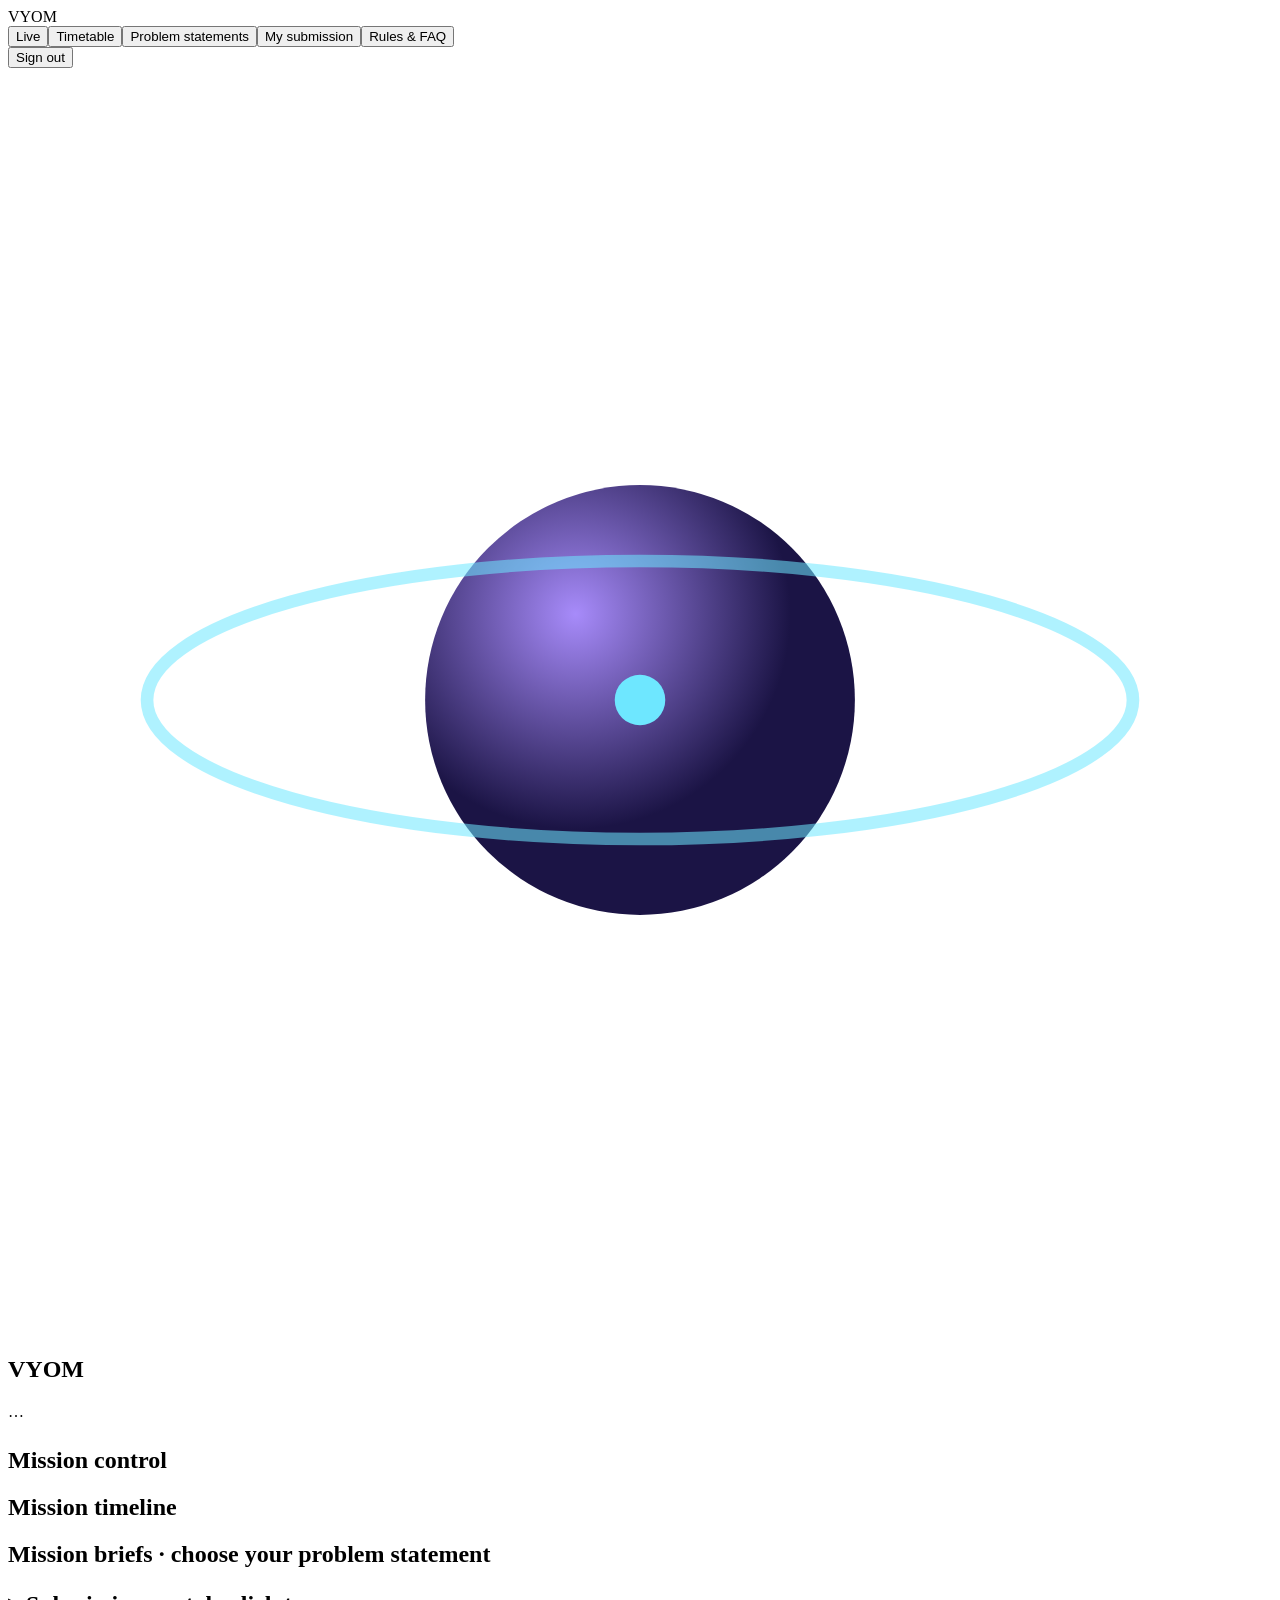
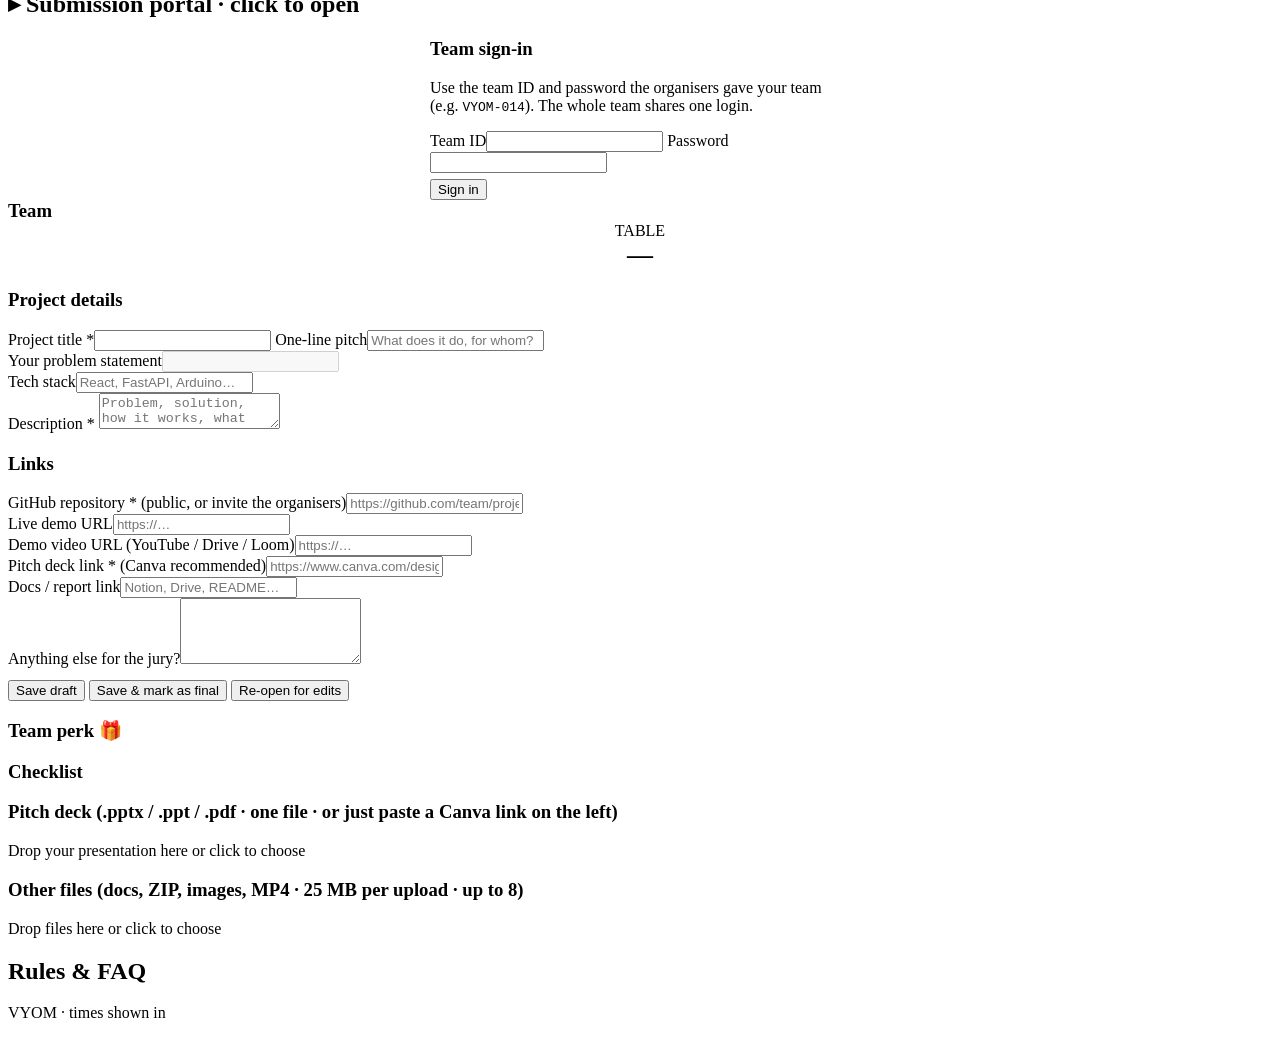
==== public/index.html @ 752534c5 "intial commit" ====
<!doctype html>
<html lang="en">
<head>
<meta charset="utf-8"><meta name="viewport" content="width=device-width,initial-scale=1">
<title>VYOM — Hackathon Portal</title>
<link rel="preconnect" href="https://fonts.googleapis.com"><link href="https://fonts.googleapis.com/css2?family=Orbitron:wght@500;700;900&family=Space+Grotesk:wght@400;500;700&display=swap" rel="stylesheet">
<link rel="stylesheet" href="/style.css">
</head>
<body class="anon">
<header class="top"><div class="wrap">
  <span class="brand" id="brand">VYOM</span>
  <nav class="tabs" id="nav">
    <button data-go="live" class="on">Live</button><button data-go="timetable">Timetable</button><button data-go="problems">Problem statements</button><button data-go="submit">My submission</button><button data-go="info">Rules &amp; FAQ</button>
  </nav>
  <span class="sp"></span><span class="clock" id="clock"></span>
  <button class="btn sec sm hide" id="logoutBtn">Sign out</button>
</div></header>

<main class="wrap">
  <section id="live" class="hero">
    <div class="orbit" aria-hidden="true"><svg viewBox="0 0 200 200"><defs><radialGradient id="pl" cx="35%" cy="30%"><stop offset="0" stop-color="#a78bfa"/><stop offset="1" stop-color="#1b1445"/></radialGradient></defs><circle cx="100" cy="100" r="34" fill="url(#pl)"/><ellipse class="ring" cx="100" cy="100" rx="78" ry="22" fill="none" stroke="#6ee7ff" stroke-opacity=".55" stroke-width="2"/><g class="sat"><circle cx="100" cy="100" r="4" fill="#6ee7ff"/></g></svg></div>
    <div class="college" id="evCollege"></div><div class="sub" id="evSub"></div>
    <h1 id="evName">VYOM</h1><div class="fmt" id="evFmt"></div><p id="evTag"></p>
    <div class="chips" id="chips"></div><div class="mission" id="mission"></div>
    <div><span class="phase" id="phase">…</span></div>
    <div class="cd" id="cd"></div>
    <div class="bar" style="max-width:640px;margin:0 auto"><i id="prog" style="width:0"></i></div>
    <p class="mini" id="progLbl" style="margin-top:8px"></p>
    <div class="grid g3" style="margin-top:26px;text-align:left" id="nowNext"></div>
  </section>

  <section id="annSec"><h2>Mission control</h2><div id="anns"></div></section>

  <section id="timetable"><h2>Mission timeline <span class="mini" id="tzLbl"></span></h2><div class="card" id="tt"></div></section>

  <section id="problems"><h2>Mission briefs <span class="mini">· choose your problem statement</span></h2><div class="card" id="psBar" style="margin-bottom:14px"></div><div class="grid g2" id="probs"></div></section>

  <section id="submit" class="collapsed">
    <h2 class="noanon toggle" id="subToggle" role="button" tabindex="0" aria-expanded="false"><span class="chev">▸</span> Submission portal <span class="tag" id="subBadge" style="font-family:'Space Grotesk',sans-serif;letter-spacing:0"></span><span class="mini" id="subHint">· click to open</span></h2>

    <div id="authBox" class="card" style="max-width:420px;margin:0 auto">
      <h3>Team sign-in</h3>
      <p class="mini">Use the team ID and password the organisers gave your team (e.g. <code>VYOM-014</code>). The whole team shares one login.</p>
      <form id="authForm">
        <label>Team ID</label><input name="login" autocomplete="username" autocapitalize="characters" required style="text-transform:uppercase;letter-spacing:.1em">
        <label>Password</label><input name="password" type="password" autocomplete="current-password" required>
        <div id="authMsg"></div>
        <button class="btn" style="margin-top:6px">Sign in</button>
      </form>
    </div>

    <div id="portal" class="hide">
      <div class="card" style="margin-bottom:16px">
        <div class="flex"><div style="flex:1"><h3 style="margin:0">Team</h3><b id="teamName" style="font-size:20px"></b><div class="mini" id="teamMeta"></div></div>
        <div style="text-align:center"><div class="mini">TABLE</div><b id="tableNo" style="font-size:26px">—</b></div>
        <div><span class="tag" id="ciTag"></span> <span class="tag" id="stateTag"></span></div></div>
        <div class="mini" id="lockNote" style="margin-top:8px"></div>
      </div>
      <div class="grid g2" style="align-items:start">
        <form class="card" id="subForm">
          <h3>Project details</h3>
          <label>Project title *</label><input name="title" maxlength="100">
          <label>One-line pitch</label><input name="tagline" maxlength="140" placeholder="What does it do, for whom?">
          <div class="row"><div><label>Your problem statement</label><input id="psShow" disabled></div><div><label>Tech stack</label><input name="tech" maxlength="300" placeholder="React, FastAPI, Arduino…"></div></div>
          <label>Description * <span class="mini" id="descCount"></span></label><textarea name="description" maxlength="4000" placeholder="Problem, solution, how it works, what you built during the hackathon…"></textarea>
          <h3 style="margin-top:20px">Links</h3>
          <label>GitHub repository * <span class="mini">(public, or invite the organisers)</span></label><input name="github" placeholder="https://github.com/team/project">
          <div class="row"><div><label>Live demo URL</label><input name="demo" placeholder="https://…"></div><div><label>Demo video URL (YouTube / Drive / Loom)</label><input name="video" placeholder="https://…"></div></div>
          <div class="row"><div><label>Pitch deck link * <span class="mini">(Canva recommended)</span></label><input name="deck" placeholder="https://www.canva.com/design/…"></div><div><label>Docs / report link</label><input name="docs" placeholder="Notion, Drive, README…"></div></div>
          <label>Anything else for the jury?</label><textarea name="extra" maxlength="1000" style="min-height:60px"></textarea>
          <div id="subMsg"></div>
          <div class="flex" style="margin-top:12px">
            <button type="button" class="btn sec" id="saveBtn">Save draft</button>
            <button type="button" class="btn" id="finalBtn">Save &amp; mark as final</button>
            <button type="button" class="btn sec hide" id="reopenBtn">Re-open for edits</button>
          </div>
        </form>

        <div class="grid">
          <div class="card" id="perkCard"><h3>Team perk 🎁</h3><div id="perkBody"></div></div>
          <div class="card"><h3>Checklist</h3><ul class="check" id="checklist"></ul></div>
          <div class="card">
            <h3>Pitch deck <span class="mini">(.pptx / .ppt / .pdf · one file · or just paste a Canva link on the left)</span></h3>
            <div class="drop" data-kind="deck">Drop your presentation here or click to choose<input type="file" accept=".ppt,.pptx,.pdf" hidden></div>
            <div data-msg="deck"></div><div data-list="deck"></div>
          </div>
          <div class="card">
            <h3>Other files <span class="mini">(docs, ZIP, images, MP4 · 25&nbsp;MB per upload · up to 8)</span></h3>
            <div class="drop" data-kind="other">Drop files here or click to choose<input type="file" multiple hidden></div>
            <div data-msg="other"></div><div data-list="other"></div>
          </div>
        </div>
      </div>
    </div>
  </section>
  <section id="info"><h2>Rules &amp; FAQ</h2><div class="card"><div id="rules" style="white-space:pre-wrap"></div><div id="faq" style="margin-top:14px"></div></div></section>
</main>
<footer><div id="contacts" class="contacts"></div><p>VYOM · times shown in <span id="tzFoot"></span></p></footer>

<script src="/common.js"></script>
<script src="/fx.js"></script>
<script>
let D = null;           // /api/public payload
let ME = null;          // /api/me payload
let mode = 'reg';
const locked = () => D && nowMs() > D.event.deadline;

/* ---------- live data ---------- */
async function loadPublic() {
  D = await api('/api/public'); syncClock(D.now); setTZ(D.event.timezone);
  $('#brand').textContent = D.event.name; $('#evName').textContent = D.event.name; $('#evTag').textContent = D.event.tagline || '';
  document.title = D.event.name + ' — Hackathon Portal';
  $('#tzLbl').textContent = '· ' + D.event.timezone; $('#tzFoot').textContent = D.event.timezone;
  $('#anns').innerHTML = D.announcements.length ? D.announcements.map((a) =>
    `<div class="ann ${a.pinned ? 'pin' : ''}">${a.pinned ? '📌 ' : ''}${esc(a.body)}<time>${fmtDT(a.created_at)}</time></div>`).join('') : '<p class="mini">Nothing yet.</p>';
  $('#rules').textContent = D.event.rules || ''; $('#faq').innerHTML = (D.event.faq || []).map((f) => `<details style="margin:6px 0"><summary><b>${esc(f.q)}</b></summary><p class="mini" style="margin:6px 0 0 14px">${esc(f.a)}</p></details>`).join('');
  const E2 = D.event; $('#evCollege').textContent = E2.college || ''; $('#evSub').textContent = E2.subtitle || ''; $('#evFmt').textContent = E2.format || '';
  $('#chips').innerHTML = [['📅', `${fmtDay(E2.start).replace(/^\w+,\s*/, '')} – ${fmtDay(E2.end).replace(/^\w+,\s*/, '')}`], ['⏰', `${fmtTime(E2.start)} – ${fmtTime(E2.end)} (${Math.round((E2.end - E2.start) / 36e5)} hours)`], ['📍', E2.college], ['👥', `${E2.minTeam}–${E2.maxTeam} members`]].map(([i, t]) => `<span class="chip">${i} ${esc(t)}</span>`).join('');
  $('#mission').innerHTML = `<small>YOUR MISSION</small>` + (E2.mission || []).map((m) => `<b>${esc(m)}</b>`).join('');
  $('#contacts').innerHTML = (E2.contacts || []).length ? '<span class="mini" style="width:100%;color:inherit">Need help? Student coordinators:</span>' + E2.contacts.map((c) => `<a href="tel:${esc(c.phone)}">📞 ${esc(c.name)} · ${esc(c.phone)}</a>`).join('') : '';
  renderProblems();
  tick();
}

function renderProblems() {
  const P = D.event.problems, t = ME?.team, max = D.event.maxPsChanges, cur = t?.ps || '', lockedPs = !!t?.jury_visited, left = t ? t.psChangesLeft : max;
  $('#psBar').style.display = t ? '' : 'none';
  if (t) $('#psBar').innerHTML = cur
    ? `<div class="flex"><span class="tag ok">SELECTED</span><b>${esc(cur)}</b><span class="sp"></span><span class="mini">${lockedPs ? '🔒 Locked — jury has visited your table' : `Changes left: <b>${left}</b> of ${max}`}</span></div>`
    : `<div class="flex"><span class="tag warn">NOT CHOSEN YET</span><span class="mini">Pick one below. After your first pick you can change it up to ${max} times, until the jury visits your table.</span></div>`;
  $('#probs').innerHTML = P.map((x, i) => `<div class="card ps ${x.title === cur ? 'sel' : ''}"><h3>Brief ${String(i + 1).padStart(2, '0')} ${x.track ? `<span class="tag tk">${esc(x.track)}</span>` : ''}</h3><b>${esc(x.title)}</b><p class="mini" style="white-space:pre-wrap;margin:8px 0 12px">${esc(x.desc)}</p>
    ${t ? (x.title === cur ? '<span class="tag ok">YOUR MISSION</span>' : `<button class="btn sm" data-ps="${i}" ${lockedPs || (cur && left <= 0) ? 'disabled' : ''}>${cur ? 'Switch to this' : 'Select this'}</button>`) : ''}</div>`).join('') || '<p class="mini">Briefs will be announced soon.</p>';
}
$('#probs').onclick = async (e) => {
  const i = e.target.dataset.ps; if (i === undefined) return; const x = D.event.problems[i], cur = ME.team.ps;
  const warn = cur ? `Switch to “${x.title}”? This uses one of your ${ME.team.psChangesLeft} remaining changes.` : `Select “${x.title}”? You can change it up to ${D.event.maxPsChanges} times later.`;
  if (!confirm(warn)) return;
  try { await api('/api/problem', { method: 'POST', body: { title: x.title } }); ME = await api('/api/me'); renderSub(); renderProblems(); } catch (er) { alert(er.message); renderProblems(); }
};

function tick() {
  if (!D) return; const e = D.event, n = nowMs();
  $('#clock').textContent = new Date(n).toLocaleTimeString('en-IN', { timeZone: TZ, hour12: true });
  let label, target, from, to, cls = '';
  if (n < e.start) { label = 'T-minus to liftoff'; target = e.start; from = e.start - 7 * 864e5; to = e.start; }
  else if (n < e.deadline) { label = 'Mission live · submissions close in'; target = e.deadline; from = e.start; to = e.deadline; cls = 'live'; }
  else if (n < e.end) { label = 'Submissions sealed · jury phase ends in'; target = e.end; from = e.deadline; to = e.end; }
  else { label = 'Mission complete'; target = n; from = 0; to = 1; cls = 'end'; }
  $('#phase').textContent = label; $('#phase').className = 'phase ' + cls;
  const p = parts(target - n);
  const cdv = ['d', 'h', 'm', 's'].map((k) => pad(p[k]));
  $('#cd').innerHTML = [['d', 'days'], ['h', 'hours'], ['m', 'min'], ['s', 'sec']].map(([k, l], i) => `<div><b class="${window.__cd && window.__cd[i] !== cdv[i] ? 'flip' : ''}">${cdv[i]}</b><span>${l}</span></div>`).join(''); window.__cd = cdv;
  const pct = cls === 'end' ? 100 : Math.max(0, Math.min(100, ((n - from) / (to - from)) * 100));
  $('#prog').style.width = pct + '%';
  $('#progLbl').textContent = n < e.start ? `Starts ${fmtDT(e.start)}` : `Deadline ${fmtDT(e.deadline)} · Ends ${fmtDT(e.end)}`;
  renderTT(n); renderSubHeader();
}

function renderTT(n) {
  const items = D.schedule; const isNow = (i) => n >= i.start && n < (i.end || i.start + 15 * 60e3);
  const next = items.find((i) => i.start > n);
  const cur = items.filter(isNow);
  $('#nowNext').innerHTML = [
    ['Happening now', cur.length ? cur.map((i) => `<b>${esc(i.title)}</b><div class="mini">${esc(i.location)} · until ${i.end ? fmtTime(i.end) : '—'}</div>`).join('') : '<span class="mini">Nothing scheduled right now</span>'],
    ['Up next', next ? `<b>${esc(next.title)}</b><div class="mini">${esc(next.location)} · ${fmtDay(next.start) === fmtDay(n) ? 'today' : fmtDay(next.start)} ${fmtTime(next.start)} · in ${human(next.start - n)}</div>` : '<span class="mini">That’s everything!</span>'],
    ['Time left to submit', n < D.event.deadline ? `<b>${human(D.event.deadline - n)}</b><div class="mini">closes ${fmtDT(D.event.deadline)}</div>` : '<b>Closed</b>'],
  ].map(([h, b]) => `<div class="card"><h3>${h}</h3>${b}</div>`).join('');
  let html = '', last = '';
  for (const i of items) {
    const k = dayKey(i.start); if (k !== last) { html += `<div class="day">${fmtDay(i.start)}</div>`; last = k; }
    const past = (i.end || i.start) <= n, now = isNow(i), nx = next && i.id === next.id;
    html += `<div class="tt ${i.kind} ${past ? 'past' : now ? 'now' : nx ? 'next' : ''}"><div class="t">${fmtTime(i.start)}${i.end ? '<br>– ' + fmtTime(i.end) : ''}</div>
      <div><div class="n">${esc(i.title)}</div><div class="l">${esc(i.location)}</div></div>
      ${now ? '<span class="tag now">NOW</span>' : nx ? `<span class="tag">in ${human(i.start - n)}</span>` : past ? '<span class="tag">done</span>' : ''}</div>`;
  }
  $('#tt').innerHTML = html || '<p class="mini">Schedule coming soon.</p>';
}

/* ---------- auth & team details ---------- */
$('#authForm').onsubmit = async (ev) => {
  ev.preventDefault(); const f = Object.fromEntries(new FormData(ev.target));
  try { await api('/api/login', { method: 'POST', body: f }); await loadMe(); }
  catch (e) { flash($('#authMsg'), e.message, 'err'); }
};
$('#logoutBtn').onclick = async () => { await api('/api/logout', { method: 'POST' }); ME = null; showAuth(); };

function showAuth() { document.body.classList.add('anon'); $('#authBox').classList.remove('hide'); $('#portal').classList.add('hide'); $('#logoutBtn').classList.add('hide'); }

async function loadMe() {
  try { ME = await api('/api/me'); } catch (e) { if (e.status === 401) return showAuth(); throw e; }
  document.body.classList.remove('anon'); $('#authBox').classList.add('hide'); $('#portal').classList.remove('hide'); $('#logoutBtn').classList.remove('hide');
  const f = $('#subForm'), s = ME.submission;
  for (const k of ['title', 'tagline', 'tech', 'description', 'github', 'demo', 'video', 'deck', 'docs', 'extra']) f.elements[k].value = s[k] || '';
  renderSub(); loadPerks();
}

/* ---------- submission ---------- */
function renderSubHeader() {
  if (!ME) return; const lk = locked();
  $('#lockNote').textContent = lk ? 'Submissions are closed — your last saved version is what the jury will see.' : `You can edit until ${fmtDT(D.event.deadline)} (${human(D.event.deadline - nowMs())} left).`;
  for (const el of $$('#subForm input,#subForm textarea,#subForm select,#saveBtn,#finalBtn,#reopenBtn,.drop input')) el.disabled = lk;
  for (const d of $$('.drop')) d.style.opacity = lk ? .4 : 1;
}
function formVals() { return Object.fromEntries(new FormData($('#subForm'))); }
function renderSub() {
  const s = ME.submission, f = formVals(); $('#psShow').value = ME.team.ps || '— choose one in Mission briefs —'; renderProblems();
  $('#teamName').textContent = ME.team.name || ME.team.login; $('#teamMeta').textContent = [ME.team.login, ME.team.members.map((m) => m.name).join(', '), ME.team.college].filter(Boolean).join(' · ');
  $('#tableNo').textContent = ME.team.table_no || '—'; const ci = $('#ciTag'); ci.className = 'tag ' + (ME.team.checked_in ? 'ok' : ''); ci.textContent = ME.team.checked_in ? 'CHECKED IN' : 'NOT CHECKED IN';
  { const bd = $('#subBadge'); bd.className = 'tag ' + (s.final ? 'ok' : s.updated_at ? 'warn' : ''); bd.textContent = s.final ? 'FINAL SUBMITTED' : s.updated_at ? 'DRAFT' : 'NOT STARTED'; }
  const tag = $('#stateTag'); tag.className = 'tag ' + (s.final ? 'ok' : 'warn'); tag.textContent = s.final ? 'FINAL SUBMITTED' : s.updated_at ? 'DRAFT' : 'NOT STARTED';
  $('#finalBtn').classList.toggle('hide', !!s.final); $('#reopenBtn').classList.toggle('hide', !s.final);
  const chk = [['Project title', f.title], ['Problem statement chosen', ME.team.ps], ['Description (40+ chars)', (f.description || '').length >= 40], ['GitHub repository', f.github], ['Pitch deck (link or uploaded file)', f.deck || s.files.some((x) => x.kind === 'deck')]];
  $('#checklist').innerHTML = chk.map(([l, ok]) => `<li class="${ok ? 'done' : ''}">${l}</li>`).join('');
  $('#descCount').textContent = `${(f.description || '').length}/4000`;
  for (const k of ['deck', 'other']) $(`[data-list=${k}]`).innerHTML = s.files.filter((x) => (x.kind || 'other') === k).map((x) => `<div class="file"><span>📎 ${esc(x.orig_name)}</span><span class="mini">${fmtSize(x.size)}</span>
    <a class="btn sec sm" href="/files/${x.id}">Download</a><button type="button" class="btn bad sm" data-del="${x.id}" ${locked() ? 'disabled' : ''}>✕</button></div>`).join('');
  renderSubHeader();
}
$('#subForm').addEventListener('input', () => ME && renderSub());
async function save(final) {
  const body = { ...formVals(), final }; const m = $('#subMsg'); const was = ME.submission.final;
  try {
    const r = await api('/api/submission', { method: 'PUT', body }); ME.submission = r.submission; renderSub(); loadPerks();
    flash(m, final ? '🚀 Final submission recorded. You can still edit until the deadline.' : 'Draft saved.'); if (final && !was && window.celebrate) celebrate();
  } catch (e) { flash(m, e.message, 'err'); }
}
$('#saveBtn').onclick = () => save(ME.submission.final); // keep final status if already final
$('#finalBtn').onclick = () => save(true);
$('#reopenBtn').onclick = () => save(false);

for (const box of $$('.drop')) {
  const kind = box.dataset.kind, input = $('input', box);
  box.onclick = (e) => { if (!locked() && e.target !== input) input.click(); };
  box.ondragover = (e) => { e.preventDefault(); box.classList.add('over'); }; box.ondragleave = () => box.classList.remove('over');
  box.ondrop = (e) => { e.preventDefault(); box.classList.remove('over'); upload(e.dataTransfer.files, kind); };
  input.onchange = () => { upload(input.files, kind); input.value = ''; };
}
async function upload(list, kind) {
  if (!list.length || locked()) return; const fd = new FormData(), msg = $(`[data-msg=${kind}]`); for (const f of list) fd.append('file', f, f.name);
  flash(msg, 'Uploading…');
  try { const r = await api('/api/submission/files?kind=' + kind, { method: 'POST', body: fd }); ME.submission.files = r.files; renderSub(); flash(msg, 'Uploaded.'); }
  catch (e) { flash(msg, e.message, 'err'); }
}
for (const list of $$('[data-list]')) list.onclick = async (e) => {
  const id = e.target.dataset.del; if (!id || !confirm('Remove this file?')) return;
  try { await api('/api/submission/files/' + id, { method: 'DELETE' }); ME.submission.files = ME.submission.files.filter((x) => x.id != id); renderSub(); } catch (er) { flash($(`[data-msg=${list.dataset.list}]`), er.message, 'err'); }
};

/* ---------- perks ---------- */
let PERKS = null;
const perkOpen = {}; // perk name -> details expanded? (default: expanded)
async function loadPerks() {
  try { PERKS = await api('/api/perks'); } catch { return; }
  const b = $('#perkBody'), P = PERKS, full = P.claimed.length >= P.perksPerTeam, mine = (k) => P.claimed.find((c) => c.perk === k);
  const cp = (v) => `<button type="button" class="btn sec sm" data-copy="${esc(v)}" style="padding:2px 8px;margin-left:8px">Copy</button>`;
  const detail = (c) => c.kind === 'account'
    ? `<div class="acct"><div class="h">Log in</div>${c.url ? `<a href="${esc(c.url)}" target="_blank" rel="noopener noreferrer">${esc(c.url.replace(/^https?:\/\/(www\.)?/, ''))}</a>` : ''}
        <dl><dt>Name:</dt><dd>${esc(c.name)}</dd><dt>Username:</dt><dd>${esc(c.username)}${cp(c.username)}</dd><dt>Temporary password:</dt><dd>${esc(c.password)}${cp(c.password)}</dd></dl></div>`
    : `<div class="file"><span class="mini">One-time link</span><a class="btn sm" href="${esc(c.url)}" target="_blank" rel="noopener noreferrer">Open ↗</a></div>`;
  const head = full ? '<p class="mini">You’ve claimed your team’s perk. The others are now locked.</p>' : !P.unlocked ? '<p class="mini">🔒 Unlocks once the organisers check your team in at the venue.</p>'
    : `<p class="mini">Pick ${P.perksPerTeam - P.claimed.length} perk${P.perksPerTeam - P.claimed.length > 1 ? 's' : ''} for your team. This can’t be undone.</p>`;
  b.innerHTML = head + P.perks.map((k) => {
    const c = mine(k);
    if (c) { const open = perkOpen[k] !== false; return `<div class="file" style="background:#ecfbf3"><span><b>${esc(k)}</b></span><span class="tag ok">CLAIMED</span><button type="button" class="btn sec sm" data-toggle="${esc(k)}">${open ? '← Back' : 'View details'}</button></div>${open ? detail(c) : ''}`; }
    if (full) return `<div class="file" style="opacity:.55"><span>🔒 <b>${esc(k)}</b></span><span class="mini">Locked — your team already claimed ${esc(P.claimed.map((x) => x.perk).join(', '))}</span></div>`;
    if (!P.unlocked) return `<div class="file" style="opacity:.55"><span>🔒 <b>${esc(k)}</b></span><span class="mini">Locked until check-in</span></div>`;
    return `<div class="file"><span><b>${esc(k)}</b></span><span class="mini">${P.available[k] ? 'available' : 'out of stock'}</span><button class="btn sm" data-perk="${esc(k)}" ${P.available[k] ? '' : 'disabled'}>Claim</button></div>`;
  }).join('') + '<div id="perkMsg"></div>' + (P.claimed.length ? '<p class="mini">Keep your details safe — they stay available here. One-time links work only once, so redeem with the account you want to keep.</p>' : '');
}
$('#perkBody').onclick = async (e) => {
  if (e.target.dataset.copy) { navigator.clipboard?.writeText(e.target.dataset.copy); e.target.textContent = 'Copied'; return; }
  const t = e.target.dataset.toggle; if (t) { perkOpen[t] = perkOpen[t] === false; loadPerks(); return; }
  const k = e.target.dataset.perk; if (!k || !confirm(`Claim “${k}” for your team? You can only choose once.`)) return;
  try { await api('/api/perks/claim', { method: 'POST', body: { perk: k } }); perkOpen[k] = true; await loadPerks(); } catch (er) { flash($('#perkMsg'), er.message, 'err'); await loadPerks(); }
};

/* ---------- nav ---------- */
function setSub(open) { const sec = $('#submit'); sec.classList.toggle('collapsed', !open); $('#subToggle').setAttribute('aria-expanded', open); $('.chev', sec).textContent = open ? '▾' : '▸'; $('#subHint').textContent = open ? '' : '· click to open'; }
$('#subToggle').onclick = () => setSub($('#submit').classList.contains('collapsed'));
$('#subToggle').onkeydown = (e) => { if (e.key === 'Enter' || e.key === ' ') { e.preventDefault(); $('#subToggle').click(); } };
$('#nav').onclick = (e) => { const g = e.target.dataset.go; if (!g) return; if (g === 'submit') setSub(true); document.getElementById(g).scrollIntoView(); };

(async () => { await loadPublic(); await loadMe(); setInterval(tick, 1000); setInterval(() => { loadPublic().catch(() => {}); if (ME) api('/api/me').then((r) => { ME.team = r.team; renderSub(); loadPerks(); }).catch(() => {}); }, 20000); })();
</script>
</body>
</html>
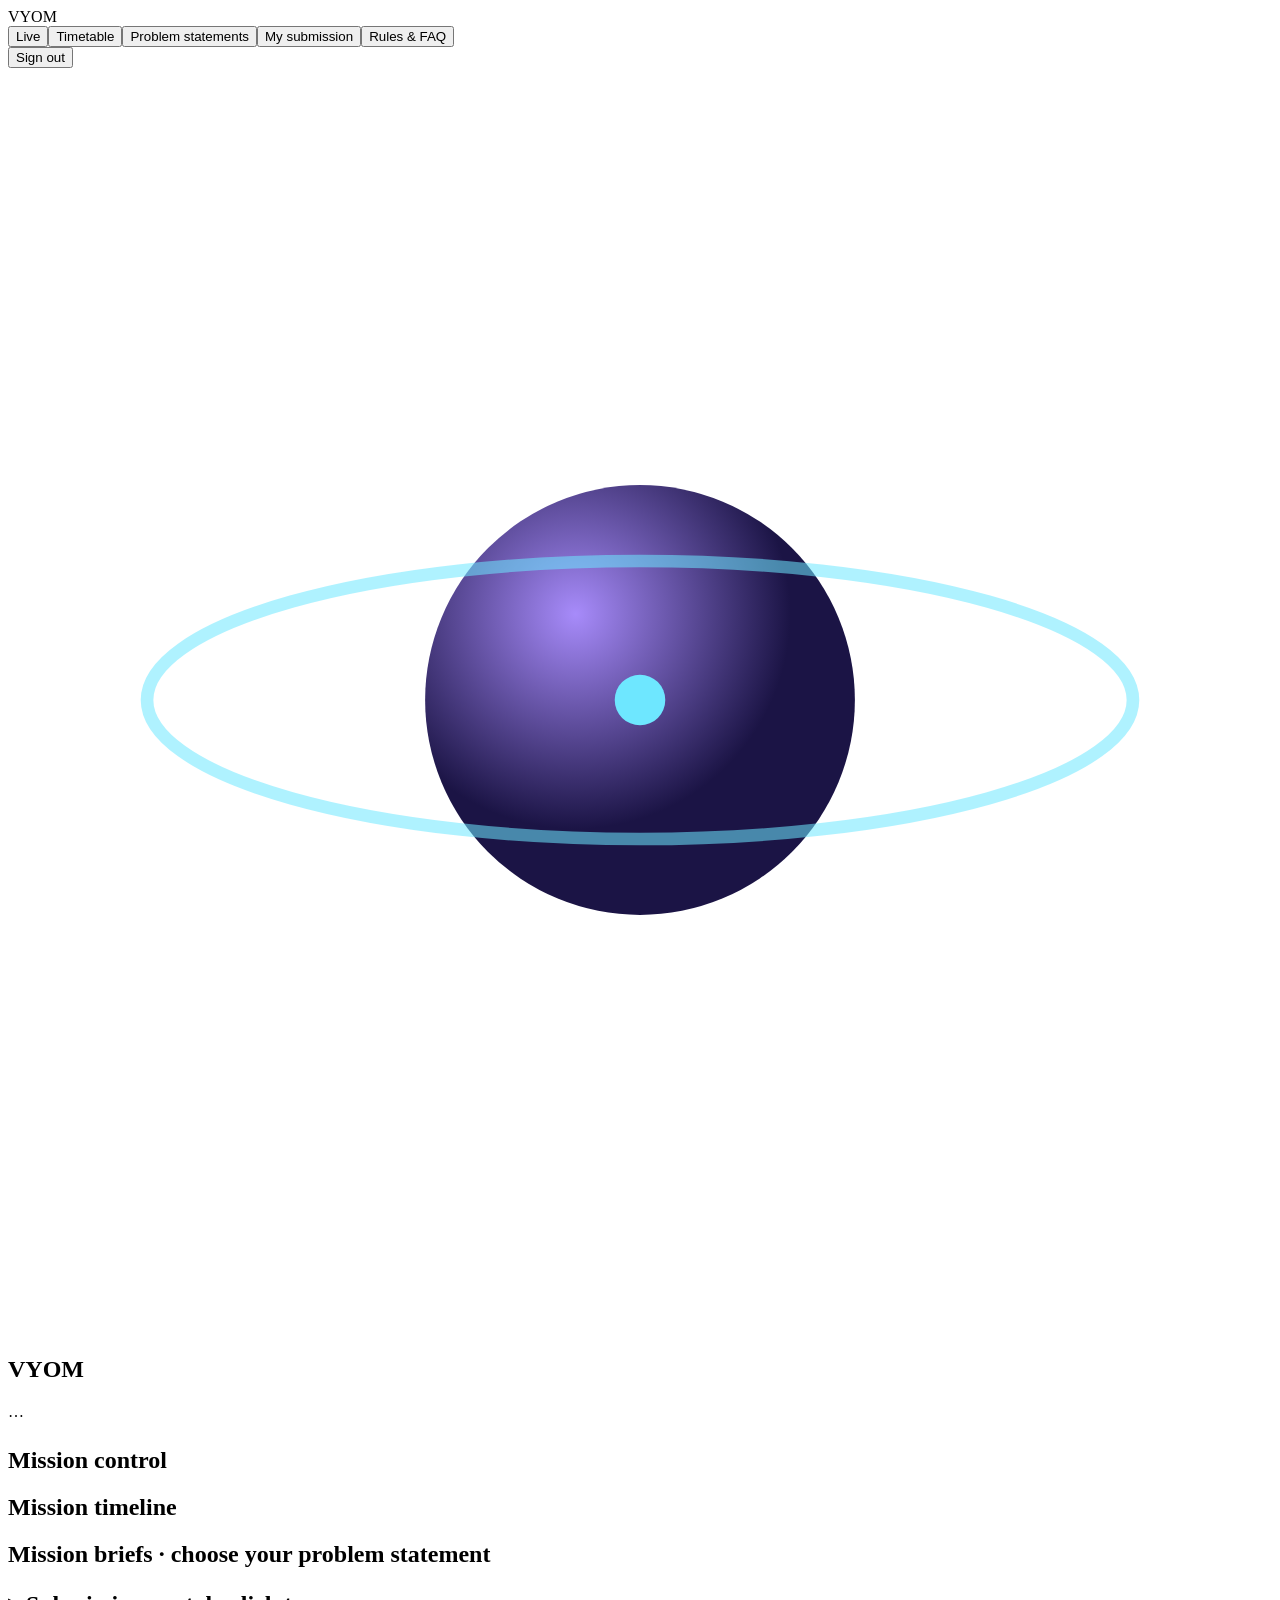
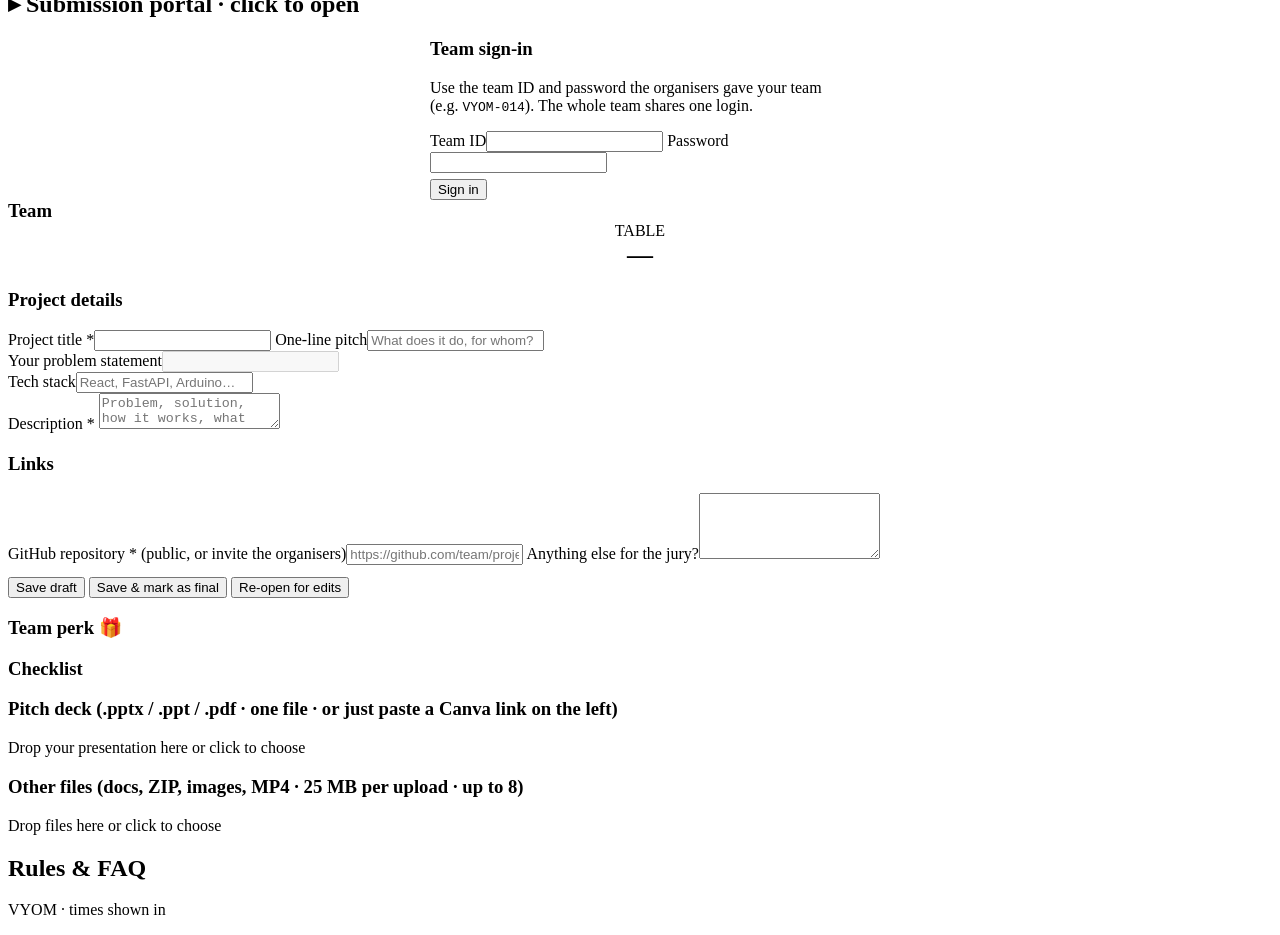
==== commit a1744a88: "Ask only for the GitHub repository and a note for the jury in the Links section Co-Authored-By: Clau" ====
--- a/public/index.html
+++ b/public/index.html
@@ -40,7 +40,7 @@
 
     <div id="authBox" class="card" style="max-width:420px;margin:0 auto">
       <h3>Team sign-in</h3>
-      <p class="mini">Use the team ID and password the organisers gave your team (e.g. <code>VYOM-014</code>). The whole team shares one login.</p>
+      <p class="mini">Use the team ID and password the organisers gave your team (e.g. <code id="idExample">VYOM-014</code>). The whole team shares one login.</p>
       <form id="authForm">
         <label>Team ID</label><input name="login" autocomplete="username" autocapitalize="characters" required style="text-transform:uppercase;letter-spacing:.1em">
         <label>Password</label><input name="password" type="password" autocomplete="current-password" required>
@@ -65,8 +65,8 @@
           <label>Description * <span class="mini" id="descCount"></span></label><textarea name="description" maxlength="4000" placeholder="Problem, solution, how it works, what you built during the hackathon…"></textarea>
           <h3 style="margin-top:20px">Links</h3>
           <label>GitHub repository * <span class="mini">(public, or invite the organisers)</span></label><input name="github" placeholder="https://github.com/team/project">
-          <div class="row"><div><label>Live demo URL</label><input name="demo" placeholder="https://…"></div><div><label>Demo video URL (YouTube / Drive / Loom)</label><input name="video" placeholder="https://…"></div></div>
-          <div class="row"><div><label>Pitch deck link * <span class="mini">(Canva recommended)</span></label><input name="deck" placeholder="https://www.canva.com/design/…"></div><div><label>Docs / report link</label><input name="docs" placeholder="Notion, Drive, README…"></div></div>
+          <!-- Demo, video, deck and docs links are no longer asked for; kept hidden so links a team saved earlier aren't wiped on save. -->
+          <input type="hidden" name="demo"><input type="hidden" name="video"><input type="hidden" name="deck"><input type="hidden" name="docs">
           <label>Anything else for the jury?</label><textarea name="extra" maxlength="1000" style="min-height:60px"></textarea>
           <div id="subMsg"></div>
           <div class="flex" style="margin-top:12px">
@@ -108,6 +108,8 @@
 /* ---------- live data ---------- */
 async function loadPublic() {
   D = await api('/api/public'); syncClock(D.now); setTZ(D.event.timezone);
+  if (D.event.loginPrefix) $('#idExample').textContent = D.event.loginPrefix + '-014';
+  document.title = `${D.event.name} — Portal`;
   $('#brand').textContent = D.event.name; $('#evName').textContent = D.event.name; $('#evTag').textContent = D.event.tagline || '';
   document.title = D.event.name + ' — Hackathon Portal';
   $('#tzLbl').textContent = '· ' + D.event.timezone; $('#tzFoot').textContent = D.event.timezone;
@@ -213,7 +215,7 @@
   $('#checklist').innerHTML = chk.map(([l, ok]) => `<li class="${ok ? 'done' : ''}">${l}</li>`).join('');
   $('#descCount').textContent = `${(f.description || '').length}/4000`;
   for (const k of ['deck', 'other']) $(`[data-list=${k}]`).innerHTML = s.files.filter((x) => (x.kind || 'other') === k).map((x) => `<div class="file"><span>📎 ${esc(x.orig_name)}</span><span class="mini">${fmtSize(x.size)}</span>
-    <a class="btn sec sm" href="/files/${x.id}">Download</a><button type="button" class="btn bad sm" data-del="${x.id}" ${locked() ? 'disabled' : ''}>✕</button></div>`).join('');
+    <a class="btn sec sm" href="${BASE}/files/${x.id}">Download</a><button type="button" class="btn bad sm" data-del="${x.id}" ${locked() ? 'disabled' : ''}>✕</button></div>`).join('');
   renderSubHeader();
 }
 $('#subForm').addEventListener('input', () => ME && renderSub());
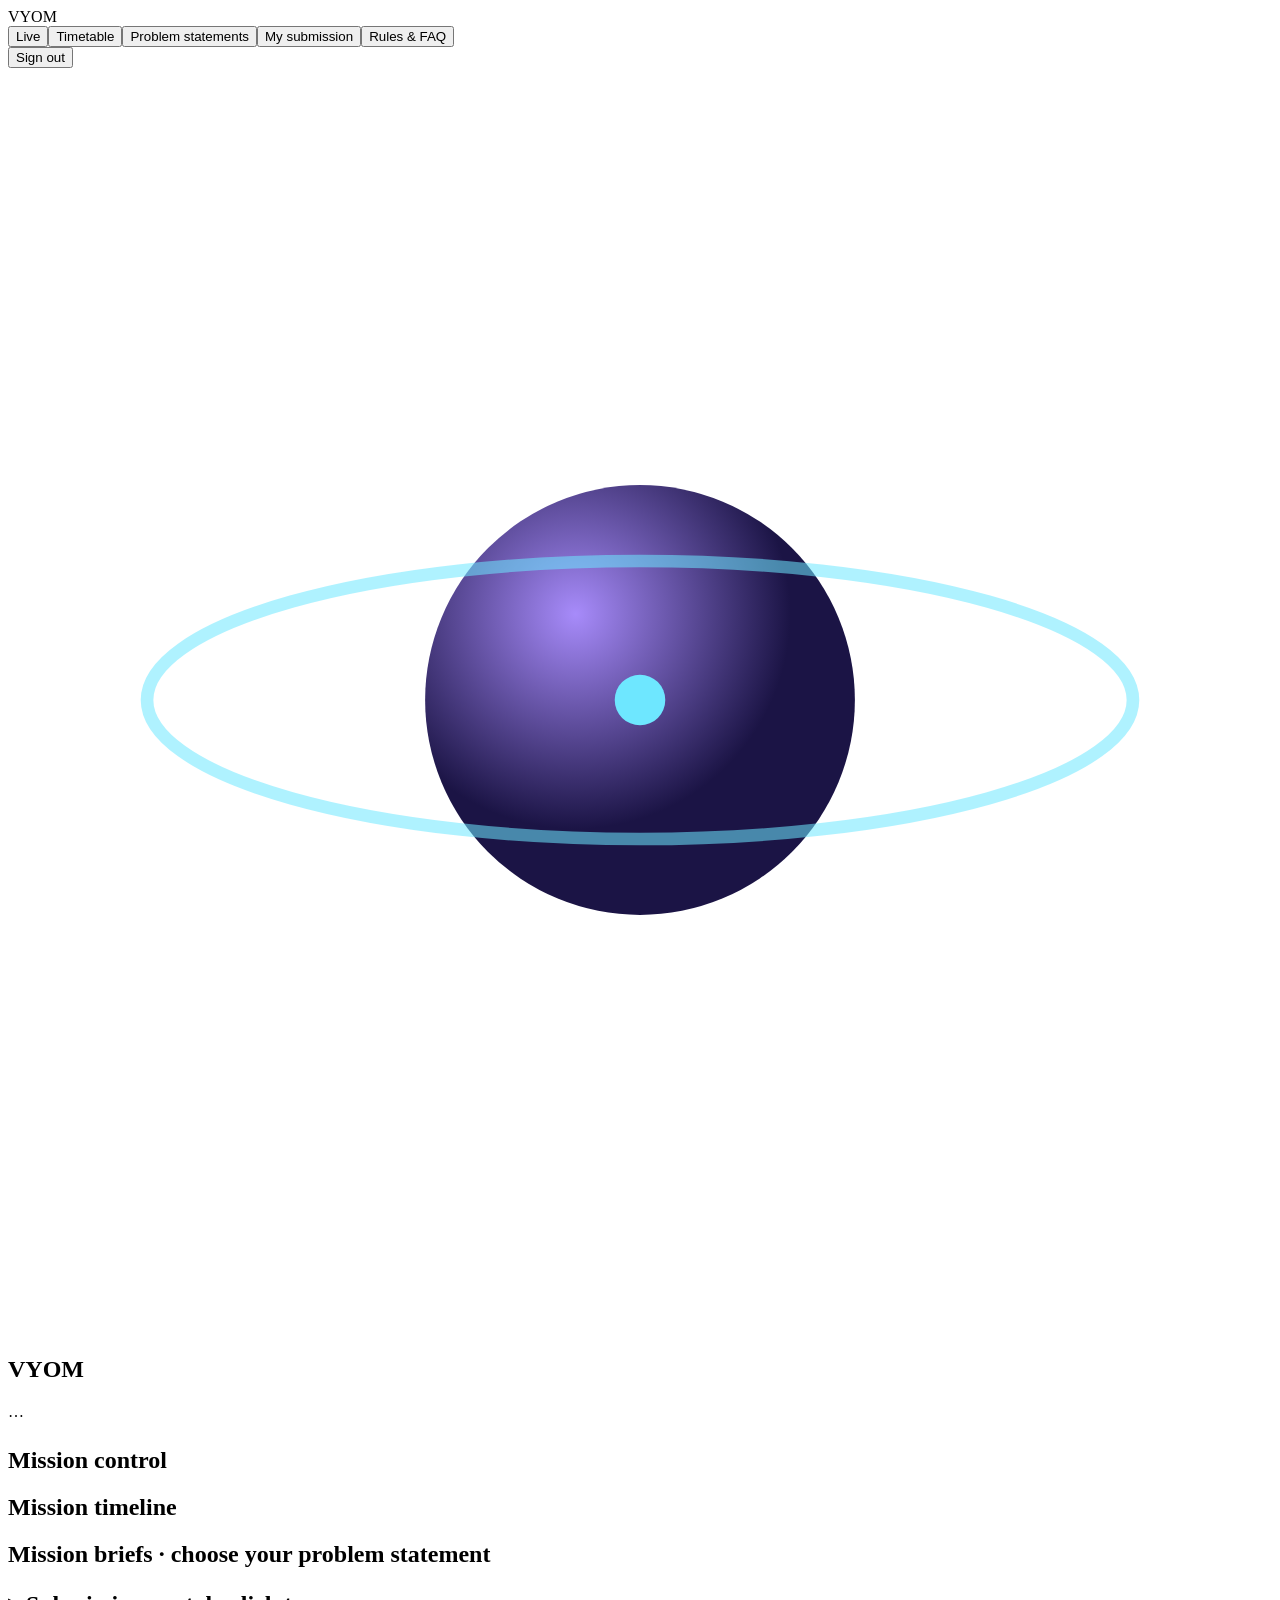
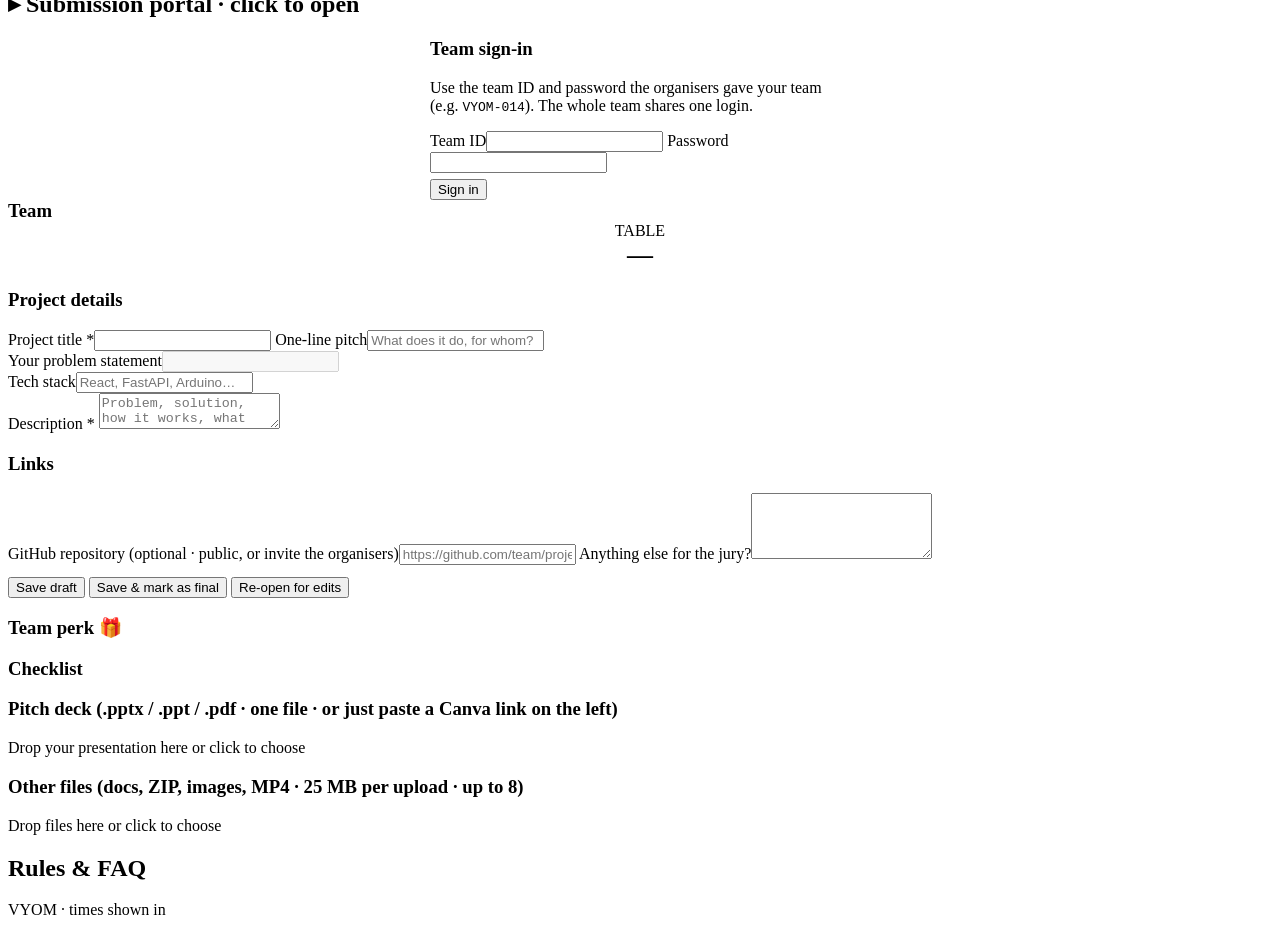
==== commit fd197d8c: "Make the GitHub repository optional for a final submission Co-Authored-By: Claude Opus 5.5 <noreply@" ====
--- a/public/index.html
+++ b/public/index.html
@@ -64,7 +64,7 @@
           <div class="row"><div><label>Your problem statement</label><input id="psShow" disabled></div><div><label>Tech stack</label><input name="tech" maxlength="300" placeholder="React, FastAPI, Arduino…"></div></div>
           <label>Description * <span class="mini" id="descCount"></span></label><textarea name="description" maxlength="4000" placeholder="Problem, solution, how it works, what you built during the hackathon…"></textarea>
           <h3 style="margin-top:20px">Links</h3>
-          <label>GitHub repository * <span class="mini">(public, or invite the organisers)</span></label><input name="github" placeholder="https://github.com/team/project">
+          <label>GitHub repository <span class="mini">(optional · public, or invite the organisers)</span></label><input name="github" placeholder="https://github.com/team/project">
           <!-- Demo, video, deck and docs links are no longer asked for; kept hidden so links a team saved earlier aren't wiped on save. -->
           <input type="hidden" name="demo"><input type="hidden" name="video"><input type="hidden" name="deck"><input type="hidden" name="docs">
           <label>Anything else for the jury?</label><textarea name="extra" maxlength="1000" style="min-height:60px"></textarea>
@@ -211,7 +211,7 @@
   { const bd = $('#subBadge'); bd.className = 'tag ' + (s.final ? 'ok' : s.updated_at ? 'warn' : ''); bd.textContent = s.final ? 'FINAL SUBMITTED' : s.updated_at ? 'DRAFT' : 'NOT STARTED'; }
   const tag = $('#stateTag'); tag.className = 'tag ' + (s.final ? 'ok' : 'warn'); tag.textContent = s.final ? 'FINAL SUBMITTED' : s.updated_at ? 'DRAFT' : 'NOT STARTED';
   $('#finalBtn').classList.toggle('hide', !!s.final); $('#reopenBtn').classList.toggle('hide', !s.final);
-  const chk = [['Project title', f.title], ['Problem statement chosen', ME.team.ps], ['Description (40+ chars)', (f.description || '').length >= 40], ['GitHub repository', f.github], ['Pitch deck (link or uploaded file)', f.deck || s.files.some((x) => x.kind === 'deck')]];
+  const chk = [['Project title', f.title], ['Problem statement chosen', ME.team.ps], ['Description (40+ chars)', (f.description || '').length >= 40], ['Pitch deck (link or uploaded file)', f.deck || s.files.some((x) => x.kind === 'deck')]];
   $('#checklist').innerHTML = chk.map(([l, ok]) => `<li class="${ok ? 'done' : ''}">${l}</li>`).join('');
   $('#descCount').textContent = `${(f.description || '').length}/4000`;
   for (const k of ['deck', 'other']) $(`[data-list=${k}]`).innerHTML = s.files.filter((x) => (x.kind || 'other') === k).map((x) => `<div class="file"><span>📎 ${esc(x.orig_name)}</span><span class="mini">${fmtSize(x.size)}</span>
